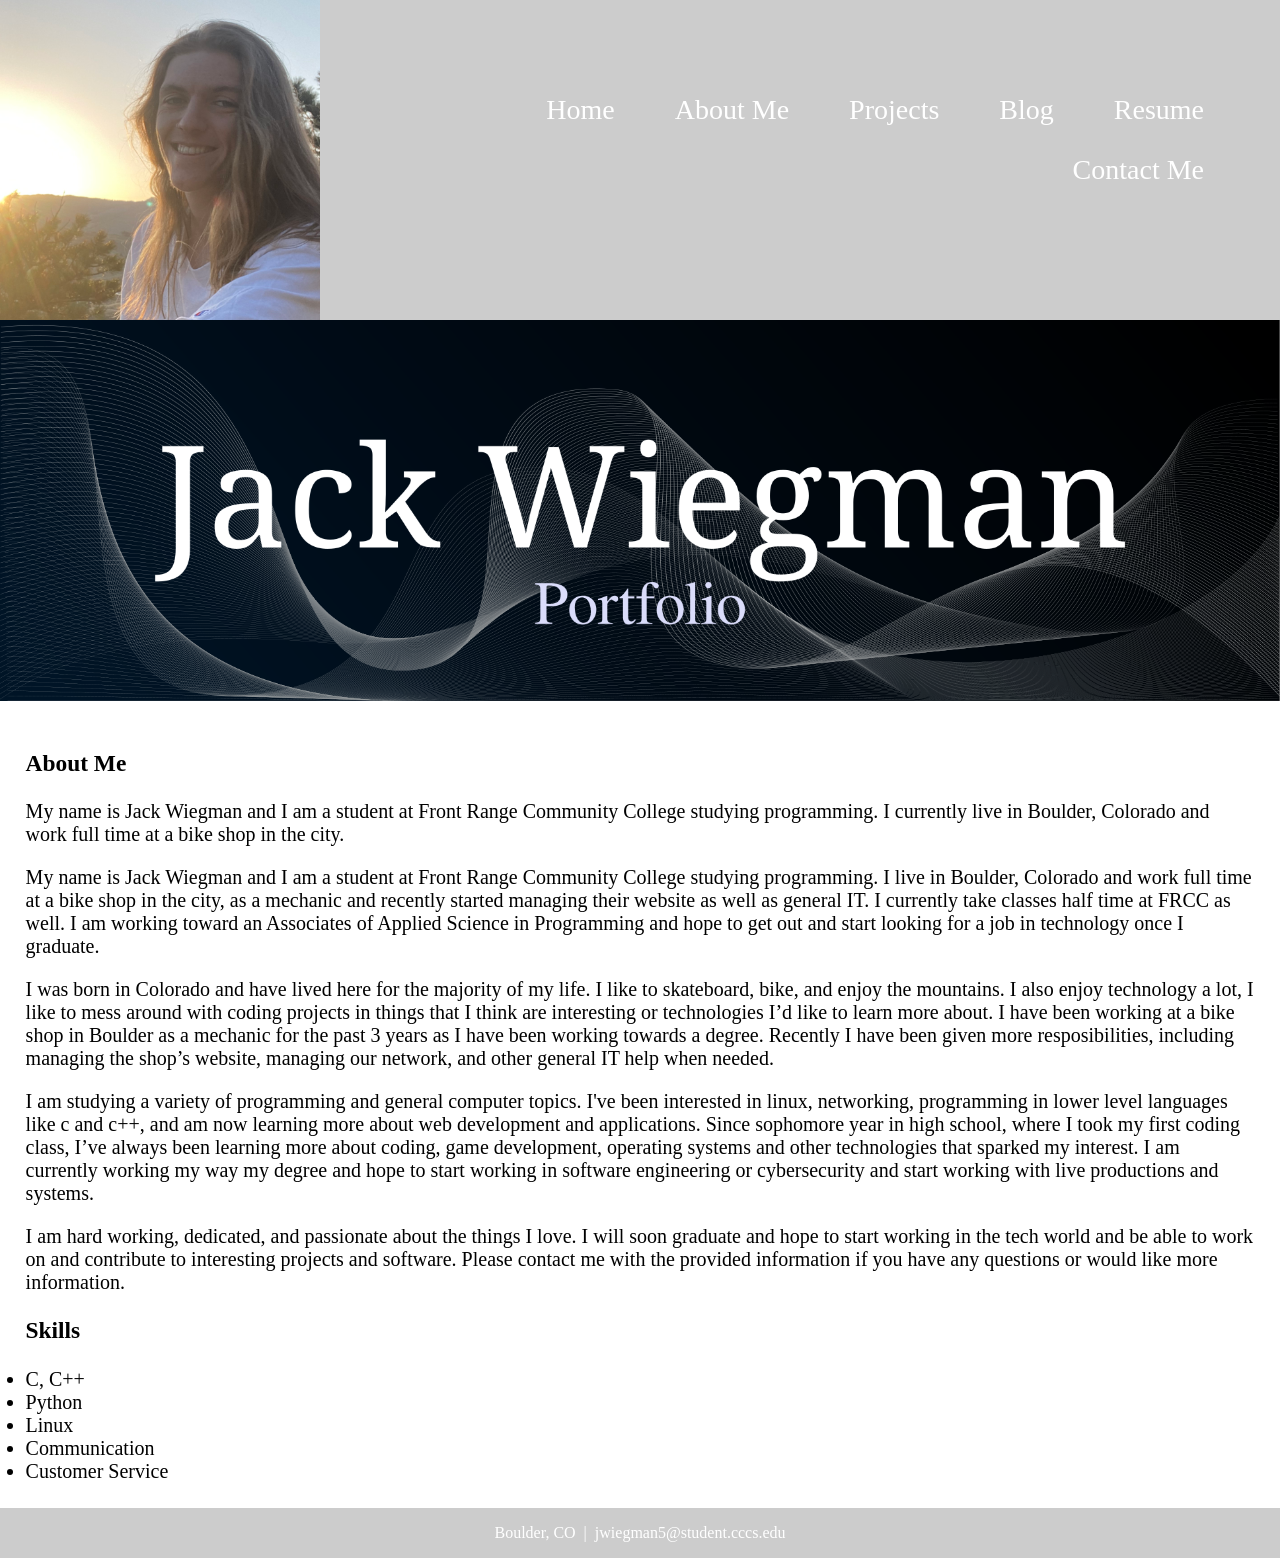
==== about.html @ 96d57775 "Initial commit - bringing website back to life" ====
<!doctype html>
<!--    
    Student Name: Jack Wiegman
    Project: Portfolio Website
    File Name: about.html
    Date: 2025-02-16
-->
<html lang="en">
    <head>
        <title>About</title>

        <meta charset="utf-8" />

        <link rel="stylesheet" href="styles/styles.css" />
    </head>

    <body>
        <header>
            <a href="index.html"
                ><img src="./images/jack-self-pic-header.png" alt="Picture of myself." />
            </a>
        </header>

        <nav>
            <ul>
                <li><a href="index.html">Home</a></li>
                <li><a href="about.html">About Me</a></li>
                <li><a href="projects.html">Projects</a></li>
                <li><a href="blog.html">Blog</a></li>
                <li><a href="resume.html">Resume</a></li>
                <li><a href="contact.html">Contact Me</a></li>
            </ul>
        </nav>

        <!-- Hero Image -->
        <div id="image">
            <img src="images/hero-image-banner.png" alt="Picture of myself" />
        </div>

        <main>
            <div id="Summary">
                <h3>About Me</h3>
                <p>
                    My name is Jack Wiegman and I am a student at Front Range Community College
                    studying programming. I currently live in Boulder, Colorado and work full time
                    at a bike shop in the city.
                </p>
                <p>
                    My name is Jack Wiegman and I am a student at Front Range Community College
                    studying programming. I live in Boulder, Colorado and work full time at a bike
                    shop in the city, as a mechanic and recently started managing their website as
                    well as general IT. I currently take classes half time at FRCC as well. I am
                    working toward an Associates of Applied Science in Programming and hope to get
                    out and start looking for a job in technology once I graduate.
                </p>
                <p>
                    I was born in Colorado and have lived here for the majority of my life. I like
                    to skateboard, bike, and enjoy the mountains. I also enjoy technology a lot, I
                    like to mess around with coding projects in things that I think are interesting
                    or technologies I’d like to learn more about. I have been working at a bike shop
                    in Boulder as a mechanic for the past 3 years as I have been working towards a
                    degree. Recently I have been given more resposibilities, including managing the
                    shop’s website, managing our network, and other general IT help when needed.
                </p>
                <p>
                    I am studying a variety of programming and general computer topics. I've been
                    interested in linux, networking, programming in lower level languages like c and
                    c++, and am now learning more about web development and applications. Since
                    sophomore year in high school, where I took my first coding class, I’ve always
                    been learning more about coding, game development, operating systems and other
                    technologies that sparked my interest. I am currently working my way my degree
                    and hope to start working in software engineering or cybersecurity and start
                    working with live productions and systems.
                </p>
                <p>
                    I am hard working, dedicated, and passionate about the things I love. I will
                    soon graduate and hope to start working in the tech world and be able to work on
                    and contribute to interesting projects and software. Please contact me with the
                    provided information if you have any questions or would like more information.
                </p>

                <h3>Skills</h3>
                <ul>
                    <li>C, C++</li>
                    <li>Python</li>
                    <li>Linux</li>
                    <li>Communication</li>
                    <li>Customer Service</li>
                </ul>
                <!--<dl>-->
                <!--    <dt>Student</dt>-->
                <!--    <dd>-->
                <!--        I am currently taking classes half time at FRCC while I am working. I am-->
                <!--        getting an Associate of Applie Science in Programming and hope to get out-->
                <!--        and start looking for a job once I graduate. I am studying a variety of-->
                <!--        programming and general computer topics. I've been interested in linux,-->
                <!--        networking, programming in lower level languages like c and c++, and am now-->
                <!--        learning more about web development and applications.-->
                <!--    </dd>-->
                <!--</dl>-->
            </div>
        </main>

        <footer>
            <p>
                Boulder, CO &nbsp;&#124;&nbsp;
                <a href="mailto:jwiegman5@student.cccs.edu">jwiegman5@student.cccs.edu</a>
            </p>
        </footer>
    </body>
</html>
---- styles/styles.css ----
/*  
* Author: Jack Wiegman
* Project: Portfolio Website
* File Name: styles.css
* Date: 2025-03-03
*/

/* CSS Reset */
body,
nav,
header,
main,
footer,
h1,
div,
img,
ul {
    margin: 0;
    padding: 0;
    border: 0;
}

/* Body and images */
body {
    background-color: #ccc;
}

img {
    max-width: 100%;
    display: block;
    clear: right;
}

header {
    width: 25%;
    float: left;
}

nav {
    width: 70%;
    float: right;
    margin: 5em 3em 0 0;
}

nav ul {
    list-style-type: none;
    margin: 0;
    text-align: right;
}

nav li {
    display: inline-block;
    font-size: 1.75em;
}

nav li a {
    display: block;
    color: #fff;
    text-align: center;
    padding: 0.5em 1em;
    text-decoration: none;
}

main {
    clear: left;
    background-color: #fff;
    padding: 2%;
    font-size: 1.25em;
}

.action {
    font-size: 1.35em;
    color: #666600;
    font-weight: bold;
}

.external-link {
    color: #666600;
    font-weight: bold;
    text-decoration: none;
}

#contact {
    text-align: center;
}

#contact a {
    color: #666600;
    text-decoration: none;
}

.map {
    border: 2px solid #000;
}

footer {
    font-size: 1em;
    text-align: center;
    color: #fff;
    padding: 0 1em;
}

footer p a {
    color: #fff;
    text-decoration: none;
}
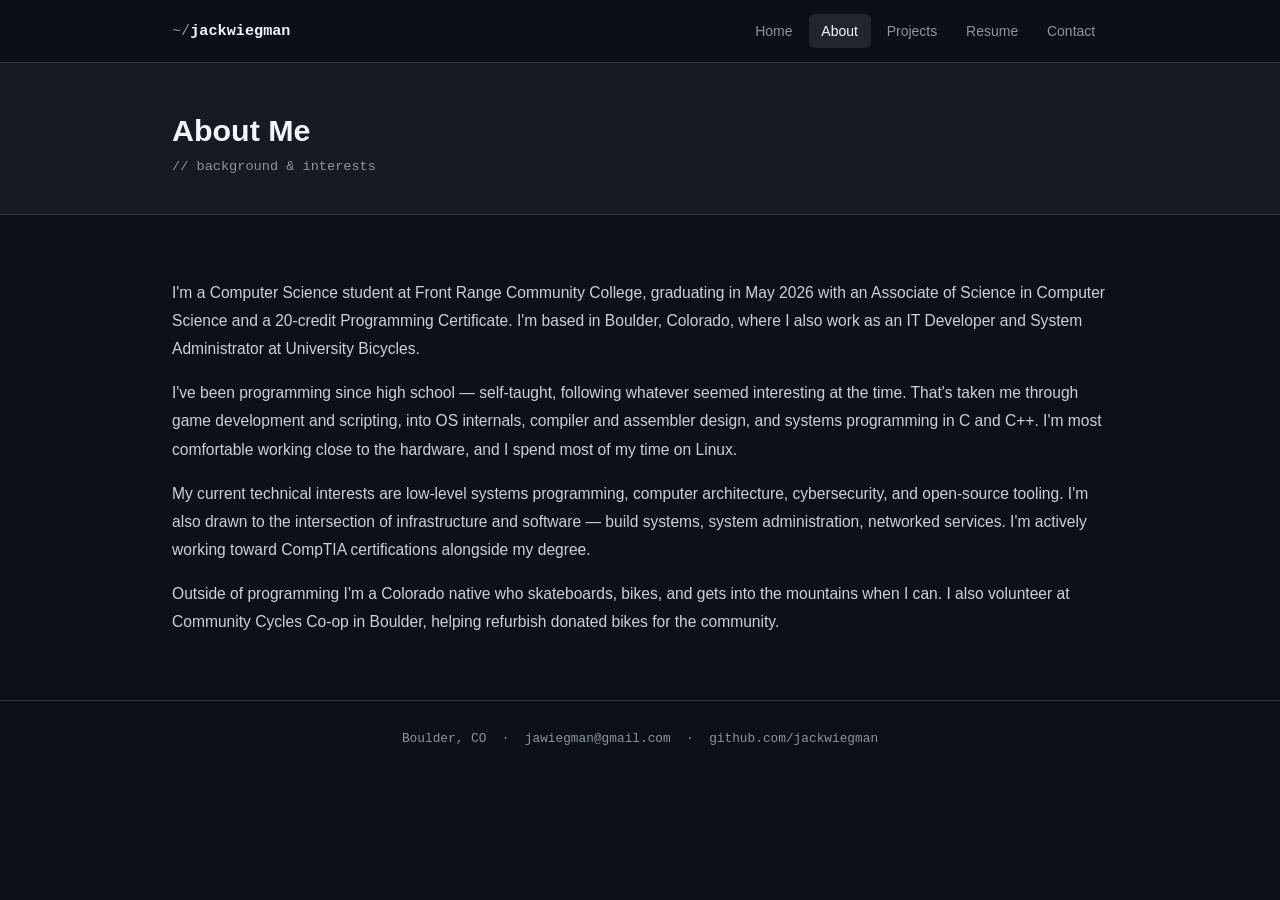
==== commit 9fe7ffa8: "Rebuild portfolio site with dark theme and updated content Complete rewrite of all pages and styles:" ====
--- a/about.html
+++ b/about.html
@@ -1,111 +1,75 @@
 <!doctype html>
-<!--    
-    Student Name: Jack Wiegman
-    Project: Portfolio Website
-    File Name: about.html
-    Date: 2025-02-16
--->
 <html lang="en">
     <head>
-        <title>About</title>
-
         <meta charset="utf-8" />
-
+        <meta name="viewport" content="width=device-width, initial-scale=1.0" />
+        <title>About — Jack Wiegman</title>
         <link rel="stylesheet" href="styles/styles.css" />
     </head>
+    <body>
 
-    <body>
-        <header>
-            <a href="index.html"
-                ><img src="./images/jack-self-pic-header.png" alt="Picture of myself." />
-            </a>
-        </header>
-
-        <nav>
-            <ul>
-                <li><a href="index.html">Home</a></li>
-                <li><a href="about.html">About Me</a></li>
-                <li><a href="projects.html">Projects</a></li>
-                <li><a href="blog.html">Blog</a></li>
-                <li><a href="resume.html">Resume</a></li>
-                <li><a href="contact.html">Contact Me</a></li>
-            </ul>
+        <nav class="navbar">
+            <div class="container">
+                <a href="index.html" class="nav-brand">jackwiegman</a>
+                <ul class="nav-links">
+                    <li><a href="index.html">Home</a></li>
+                    <li><a href="about.html" class="active">About</a></li>
+                    <li><a href="projects.html">Projects</a></li>
+                    <li><a href="resume.html">Resume</a></li>
+                    <li><a href="contact.html">Contact</a></li>
+                </ul>
+            </div>
         </nav>
 
-        <!-- Hero Image -->
-        <div id="image">
-            <img src="images/hero-image-banner.png" alt="Picture of myself" />
+        <div class="page-hero">
+            <div class="container">
+                <h1>About Me</h1>
+                <p>// background &amp; interests</p>
+            </div>
         </div>
 
-        <main>
-            <div id="Summary">
-                <h3>About Me</h3>
-                <p>
-                    My name is Jack Wiegman and I am a student at Front Range Community College
-                    studying programming. I currently live in Boulder, Colorado and work full time
-                    at a bike shop in the city.
-                </p>
-                <p>
-                    My name is Jack Wiegman and I am a student at Front Range Community College
-                    studying programming. I live in Boulder, Colorado and work full time at a bike
-                    shop in the city, as a mechanic and recently started managing their website as
-                    well as general IT. I currently take classes half time at FRCC as well. I am
-                    working toward an Associates of Applied Science in Programming and hope to get
-                    out and start looking for a job in technology once I graduate.
-                </p>
-                <p>
-                    I was born in Colorado and have lived here for the majority of my life. I like
-                    to skateboard, bike, and enjoy the mountains. I also enjoy technology a lot, I
-                    like to mess around with coding projects in things that I think are interesting
-                    or technologies I’d like to learn more about. I have been working at a bike shop
-                    in Boulder as a mechanic for the past 3 years as I have been working towards a
-                    degree. Recently I have been given more resposibilities, including managing the
-                    shop’s website, managing our network, and other general IT help when needed.
-                </p>
-                <p>
-                    I am studying a variety of programming and general computer topics. I've been
-                    interested in linux, networking, programming in lower level languages like c and
-                    c++, and am now learning more about web development and applications. Since
-                    sophomore year in high school, where I took my first coding class, I’ve always
-                    been learning more about coding, game development, operating systems and other
-                    technologies that sparked my interest. I am currently working my way my degree
-                    and hope to start working in software engineering or cybersecurity and start
-                    working with live productions and systems.
-                </p>
-                <p>
-                    I am hard working, dedicated, and passionate about the things I love. I will
-                    soon graduate and hope to start working in the tech world and be able to work on
-                    and contribute to interesting projects and software. Please contact me with the
-                    provided information if you have any questions or would like more information.
-                </p>
-
-                <h3>Skills</h3>
-                <ul>
-                    <li>C, C++</li>
-                    <li>Python</li>
-                    <li>Linux</li>
-                    <li>Communication</li>
-                    <li>Customer Service</li>
-                </ul>
-                <!--<dl>-->
-                <!--    <dt>Student</dt>-->
-                <!--    <dd>-->
-                <!--        I am currently taking classes half time at FRCC while I am working. I am-->
-                <!--        getting an Associate of Applie Science in Programming and hope to get out-->
-                <!--        and start looking for a job once I graduate. I am studying a variety of-->
-                <!--        programming and general computer topics. I've been interested in linux,-->
-                <!--        networking, programming in lower level languages like c and c++, and am now-->
-                <!--        learning more about web development and applications.-->
-                <!--    </dd>-->
-                <!--</dl>-->
+        <section>
+            <div class="container">
+                <div class="about-text">
+                    <p>
+                        I'm a Computer Science student at Front Range Community College, graduating in
+                        May 2026 with an Associate of Science in Computer Science and a 20-credit
+                        Programming Certificate. I'm based in Boulder, Colorado, where I also work as
+                        an IT Developer and System Administrator at University Bicycles.
+                    </p>
+                    <p>
+                        I've been programming since high school — self-taught, following whatever seemed
+                        interesting at the time. That's taken me through game development and scripting,
+                        into OS internals, compiler and assembler design, and systems programming in C
+                        and C++. I'm most comfortable working close to the hardware, and I spend most
+                        of my time on Linux.
+                    </p>
+                    <p>
+                        My current technical interests are low-level systems programming, computer
+                        architecture, cybersecurity, and open-source tooling. I'm also drawn to the
+                        intersection of infrastructure and software — build systems, system
+                        administration, networked services. I'm actively working toward CompTIA
+                        certifications alongside my degree.
+                    </p>
+                    <p>
+                        Outside of programming I'm a Colorado native who skateboards, bikes, and gets
+                        into the mountains when I can. I also volunteer at Community Cycles Co-op in
+                        Boulder, helping refurbish donated bikes for the community.
+                    </p>
+                </div>
             </div>
-        </main>
+        </section>
 
         <footer>
-            <p>
-                Boulder, CO &nbsp;&#124;&nbsp;
-                <a href="mailto:jwiegman5@student.cccs.edu">jwiegman5@student.cccs.edu</a>
-            </p>
+            <div class="container">
+                <p>
+                    Boulder, CO &nbsp;·&nbsp;
+                    <a href="mailto:jawiegman@gmail.com">jawiegman@gmail.com</a>
+                    &nbsp;·&nbsp;
+                    <a href="https://github.com/jackwiegman" target="_blank" rel="noopener">github.com/jackwiegman</a>
+                </p>
+            </div>
         </footer>
+
     </body>
 </html>
--- a/styles/styles.css
+++ b/styles/styles.css
@@ -1,106 +1,668 @@
-/*  
-* Author: Jack Wiegman
-* Project: Portfolio Website
-* File Name: styles.css
-* Date: 2025-03-03
-*/
-
-/* CSS Reset */
-body,
-nav,
-header,
-main,
-footer,
-h1,
-div,
-img,
-ul {
+/* ===== VARIABLES & RESET ===== */
+*, *::before, *::after {
+    box-sizing: border-box;
     margin: 0;
     padding: 0;
-    border: 0;
-}
-
-/* Body and images */
+}
+
+:root {
+    --bg:           #0d1117;
+    --bg-secondary: #161b22;
+    --bg-card:      #21262d;
+    --border:       #30363d;
+    --text:         #c9d1d9;
+    --text-muted:   #8b949e;
+    --heading:      #f0f6fc;
+    --accent:       #58a6ff;
+    --accent-dim:   #1f6feb;
+    --green:        #3fb950;
+    --tag-bg:       rgba(88, 166, 255, 0.1);
+    --tag-text:     #79c0ff;
+    --tag-border:   rgba(88, 166, 255, 0.15);
+    --max-width:    1000px;
+    --radius:       6px;
+    --font-sans: -apple-system, BlinkMacSystemFont, 'Segoe UI', Roboto, Oxygen, Ubuntu, sans-serif;
+    --font-mono: 'JetBrains Mono', 'Fira Code', 'Cascadia Code', 'Consolas', 'Liberation Mono', monospace;
+}
+
 body {
-    background-color: #ccc;
+    background-color: var(--bg);
+    color: var(--text);
+    font-family: var(--font-sans);
+    line-height: 1.6;
 }
 
 img {
     max-width: 100%;
     display: block;
-    clear: right;
-}
-
-header {
-    width: 25%;
-    float: left;
-}
-
-nav {
-    width: 70%;
-    float: right;
-    margin: 5em 3em 0 0;
-}
-
-nav ul {
-    list-style-type: none;
-    margin: 0;
-    text-align: right;
-}
-
-nav li {
+}
+
+a {
+    color: var(--accent);
+    text-decoration: none;
+}
+
+a:hover {
+    text-decoration: underline;
+}
+
+h1, h2, h3, h4, h5, h6 {
+    color: var(--heading);
+    line-height: 1.3;
+}
+
+ul {
+    list-style: none;
+}
+
+/* ===== LAYOUT ===== */
+.container {
+    max-width: var(--max-width);
+    margin: 0 auto;
+    padding: 0 2rem;
+}
+
+section {
+    padding: 4rem 0;
+}
+
+/* ===== NAVBAR ===== */
+.navbar {
+    position: sticky;
+    top: 0;
+    z-index: 100;
+    background-color: rgba(13, 17, 23, 0.92);
+    border-bottom: 1px solid var(--border);
+    backdrop-filter: blur(8px);
+    -webkit-backdrop-filter: blur(8px);
+}
+
+.navbar .container {
+    display: flex;
+    align-items: center;
+    justify-content: space-between;
+    padding-top: 0.9rem;
+    padding-bottom: 0.9rem;
+}
+
+.nav-brand {
+    font-family: var(--font-mono);
+    font-size: 0.95rem;
+    color: var(--heading);
+    font-weight: 600;
+    text-decoration: none;
+}
+
+.nav-brand::before {
+    content: '~/';
+    color: var(--text-muted);
+    font-weight: 400;
+}
+
+.nav-brand:hover {
+    color: var(--accent);
+    text-decoration: none;
+}
+
+.nav-links {
+    display: flex;
+    gap: 0.2rem;
+}
+
+.nav-links a {
+    display: block;
+    padding: 0.35rem 0.8rem;
+    color: var(--text-muted);
+    text-decoration: none;
+    border-radius: var(--radius);
+    font-size: 0.875rem;
+    transition: color 0.15s, background-color 0.15s;
+}
+
+.nav-links a:hover,
+.nav-links a.active {
+    color: var(--heading);
+    background-color: var(--bg-card);
+    text-decoration: none;
+}
+
+/* ===== BUTTONS ===== */
+.btn {
     display: inline-block;
-    font-size: 1.75em;
-}
-
-nav li a {
-    display: block;
+    padding: 0.55rem 1.2rem;
+    border-radius: var(--radius);
+    font-size: 0.875rem;
+    font-weight: 500;
+    text-decoration: none;
+    transition: background-color 0.15s, border-color 0.15s, color 0.15s;
+    border: 1px solid transparent;
+    cursor: pointer;
+}
+
+.btn:hover {
+    text-decoration: none;
+}
+
+.btn-primary {
+    background-color: var(--accent-dim);
     color: #fff;
+    border-color: var(--accent-dim);
+}
+
+.btn-primary:hover {
+    background-color: #388bfd;
+    border-color: #388bfd;
+    color: #fff;
+}
+
+.btn-secondary {
+    background-color: var(--bg-card);
+    color: var(--text);
+    border-color: var(--border);
+}
+
+.btn-secondary:hover {
+    border-color: var(--text-muted);
+    color: var(--heading);
+}
+
+.btn-ghost {
+    background-color: transparent;
+    color: var(--text-muted);
+    border-color: var(--border);
+}
+
+.btn-ghost:hover {
+    color: var(--heading);
+    border-color: var(--text-muted);
+}
+
+/* ===== SECTION TITLE ===== */
+.section-title {
+    font-size: 1.35rem;
+    font-weight: 600;
+    margin-bottom: 2rem;
+    padding-bottom: 0.75rem;
+    border-bottom: 1px solid var(--border);
+    color: var(--heading);
+}
+
+/* ===== TAGS ===== */
+.tag {
+    display: inline-block;
+    padding: 0.2rem 0.6rem;
+    border-radius: 20px;
+    background-color: var(--tag-bg);
+    color: var(--tag-text);
+    font-size: 0.78rem;
+    font-family: var(--font-mono);
+    border: 1px solid var(--tag-border);
+}
+
+/* ===== HERO ===== */
+.hero {
+    padding: 6rem 0 5rem;
+    background: linear-gradient(180deg, var(--bg-secondary) 0%, var(--bg) 100%);
+    border-bottom: 1px solid var(--border);
+}
+
+.hero-greeting {
+    font-family: var(--font-mono);
+    color: var(--green);
+    font-size: 0.95rem;
+    margin-bottom: 0.75rem;
+}
+
+.hero-greeting::before {
+    content: '$ ';
+    color: var(--text-muted);
+}
+
+.hero-name {
+    font-size: clamp(2.5rem, 6vw, 3.75rem);
+    font-weight: 700;
+    color: var(--heading);
+    margin-bottom: 0.5rem;
+    letter-spacing: -0.02em;
+}
+
+.hero-title {
+    font-family: var(--font-mono);
+    font-size: 1rem;
+    color: var(--accent);
+    margin-bottom: 1.5rem;
+}
+
+.hero-title::before {
+    content: '> ';
+    color: var(--text-muted);
+}
+
+.hero-summary {
+    max-width: 560px;
+    color: var(--text);
+    font-size: 1rem;
+    margin-bottom: 2rem;
+    line-height: 1.75;
+}
+
+.hero-actions {
+    display: flex;
+    gap: 0.75rem;
+    flex-wrap: wrap;
+}
+
+/* ===== SKILLS SECTION ===== */
+.skills-section {
+    background-color: var(--bg-secondary);
+    border-bottom: 1px solid var(--border);
+}
+
+.skills-grid {
+    display: flex;
+    flex-direction: column;
+    gap: 1.1rem;
+}
+
+.skill-group {
+    display: flex;
+    align-items: flex-start;
+    gap: 1.25rem;
+}
+
+.skill-label {
+    font-family: var(--font-mono);
+    font-size: 0.72rem;
+    color: var(--text-muted);
+    min-width: 85px;
+    padding-top: 0.28rem;
+    text-transform: uppercase;
+    letter-spacing: 0.06em;
+    flex-shrink: 0;
+}
+
+.skill-tags {
+    display: flex;
+    flex-wrap: wrap;
+    gap: 0.45rem;
+}
+
+/* ===== PROJECT CARDS ===== */
+.projects-grid {
+    display: grid;
+    grid-template-columns: repeat(auto-fit, minmax(280px, 1fr));
+    gap: 1rem;
+    margin-bottom: 2rem;
+}
+
+.project-card {
+    background-color: var(--bg-card);
+    border: 1px solid var(--border);
+    border-radius: var(--radius);
+    padding: 1.4rem;
+    display: flex;
+    flex-direction: column;
+    gap: 0.75rem;
+    transition: border-color 0.15s;
+}
+
+.project-card:hover {
+    border-color: var(--text-muted);
+}
+
+.project-card-header {
+    display: flex;
+    justify-content: space-between;
+    align-items: flex-start;
+    gap: 0.75rem;
+}
+
+.project-name {
+    font-size: 0.95rem;
+    font-weight: 600;
+    color: var(--heading);
+}
+
+.project-link {
+    color: var(--text-muted);
+    font-size: 0.78rem;
+    font-family: var(--font-mono);
+    white-space: nowrap;
+    flex-shrink: 0;
+    text-decoration: none;
+}
+
+.project-link:hover {
+    color: var(--accent);
+    text-decoration: none;
+}
+
+.project-desc {
+    color: var(--text);
+    font-size: 0.875rem;
+    line-height: 1.65;
+    flex: 1;
+}
+
+.project-tags {
+    display: flex;
+    flex-wrap: wrap;
+    gap: 0.4rem;
+}
+
+.project-tags .tag {
+    font-size: 0.72rem;
+    padding: 0.15rem 0.5rem;
+}
+
+.projects-cta {
     text-align: center;
-    padding: 0.5em 1em;
-    text-decoration: none;
-}
-
-main {
-    clear: left;
-    background-color: #fff;
-    padding: 2%;
-    font-size: 1.25em;
-}
-
-.action {
-    font-size: 1.35em;
-    color: #666600;
-    font-weight: bold;
-}
-
-.external-link {
-    color: #666600;
-    font-weight: bold;
-    text-decoration: none;
-}
-
-#contact {
+}
+
+/* ===== PAGE HERO (inner pages) ===== */
+.page-hero {
+    padding: 3rem 0 2.25rem;
+    background-color: var(--bg-secondary);
+    border-bottom: 1px solid var(--border);
+}
+
+.page-hero h1 {
+    font-size: 1.9rem;
+    font-weight: 700;
+    margin-bottom: 0.35rem;
+}
+
+.page-hero p {
+    color: var(--text-muted);
+    font-family: var(--font-mono);
+    font-size: 0.85rem;
+}
+
+/* ===== ABOUT ===== */
+.about-text p {
+    margin-bottom: 1rem;
+    line-height: 1.8;
+    font-size: 0.975rem;
+}
+
+.about-text p:last-child {
+    margin-bottom: 0;
+}
+
+/* ===== RESUME ===== */
+.resume-header {
+    display: flex;
+    align-items: center;
+    gap: 2rem;
+    padding: 1.75rem 2rem;
+    background-color: var(--bg-card);
+    border: 1px solid var(--border);
+    border-radius: var(--radius);
+    margin-bottom: 2.5rem;
+}
+
+.resume-photo {
+    width: 110px;
+    height: 110px;
+    border-radius: 50%;
+    object-fit: cover;
+    object-position: top;
+    border: 2px solid var(--border);
+    flex-shrink: 0;
+}
+
+.resume-header-info h1 {
+    font-size: 1.6rem;
+    margin-bottom: 0.2rem;
+}
+
+.resume-header-title {
+    font-family: var(--font-mono);
+    color: var(--accent);
+    font-size: 0.875rem;
+    margin-bottom: 0.75rem;
+}
+
+.resume-contact-line {
+    display: flex;
+    flex-wrap: wrap;
+    gap: 0.35rem 1.25rem;
+    font-size: 0.82rem;
+    color: var(--text-muted);
+    margin-bottom: 1rem;
+}
+
+.resume-contact-line a {
+    color: var(--text-muted);
+    text-decoration: none;
+}
+
+.resume-contact-line a:hover {
+    color: var(--accent);
+}
+
+.resume-body {
+    display: flex;
+    flex-direction: column;
+    gap: 2.25rem;
+}
+
+.resume-section h2 {
+    font-size: 0.72rem;
+    font-weight: 600;
+    text-transform: uppercase;
+    letter-spacing: 0.1em;
+    color: var(--text-muted);
+    font-family: var(--font-mono);
+    margin-bottom: 1rem;
+    padding-bottom: 0.5rem;
+    border-bottom: 1px solid var(--border);
+}
+
+.resume-section > p {
+    color: var(--text);
+    font-size: 0.9rem;
+    line-height: 1.75;
+}
+
+.resume-entry {
+    margin-bottom: 1.5rem;
+}
+
+.resume-entry:last-child {
+    margin-bottom: 0;
+}
+
+.resume-entry-header {
+    display: flex;
+    justify-content: space-between;
+    align-items: baseline;
+    gap: 1rem;
+    margin-bottom: 0.2rem;
+    flex-wrap: wrap;
+}
+
+.resume-entry-title {
+    font-weight: 600;
+    color: var(--heading);
+    font-size: 0.95rem;
+}
+
+.resume-entry-meta {
+    color: var(--text-muted);
+    font-size: 0.8rem;
+    font-family: var(--font-mono);
+    white-space: nowrap;
+}
+
+.resume-entry-meta a {
+    color: var(--text-muted);
+    text-decoration: none;
+}
+
+.resume-entry-meta a:hover {
+    color: var(--accent);
+}
+
+.resume-entry-org {
+    color: var(--text-muted);
+    font-size: 0.85rem;
+    margin-bottom: 0.5rem;
+}
+
+.resume-section ul {
+    padding-left: 1.1rem;
+    list-style: disc;
+    display: flex;
+    flex-direction: column;
+    gap: 0.3rem;
+    margin-top: 0.4rem;
+}
+
+.resume-section ul li {
+    font-size: 0.875rem;
+    color: var(--text);
+    line-height: 1.55;
+}
+
+.skills-table {
+    display: flex;
+    flex-direction: column;
+    gap: 0.6rem;
+}
+
+.skills-row {
+    display: grid;
+    grid-template-columns: 100px 1fr;
+    gap: 1rem;
+    font-size: 0.875rem;
+}
+
+.skills-row-label {
+    font-weight: 600;
+    color: var(--heading);
+}
+
+.skills-row-value {
+    color: var(--text);
+}
+
+/* ===== CONTACT ===== */
+.contact-grid {
+    display: grid;
+    grid-template-columns: repeat(auto-fit, minmax(210px, 1fr));
+    gap: 1rem;
+    margin-bottom: 2rem;
+}
+
+.contact-card {
+    background-color: var(--bg-card);
+    border: 1px solid var(--border);
+    border-radius: var(--radius);
+    padding: 1.4rem;
+    transition: border-color 0.15s;
+}
+
+.contact-card:hover {
+    border-color: var(--text-muted);
+}
+
+.contact-card-label {
+    font-family: var(--font-mono);
+    font-size: 0.7rem;
+    text-transform: uppercase;
+    letter-spacing: 0.08em;
+    color: var(--text-muted);
+    margin-bottom: 0.4rem;
+}
+
+.contact-card-value {
+    font-size: 0.925rem;
+    color: var(--heading);
+}
+
+.contact-card-value a {
+    color: var(--heading);
+    text-decoration: none;
+}
+
+.contact-card-value a:hover {
+    color: var(--accent);
+}
+
+/* ===== FOOTER ===== */
+footer {
+    border-top: 1px solid var(--border);
+    padding: 1.75rem 0;
     text-align: center;
 }
 
-#contact a {
-    color: #666600;
-    text-decoration: none;
-}
-
-.map {
-    border: 2px solid #000;
-}
-
-footer {
-    font-size: 1em;
-    text-align: center;
-    color: #fff;
-    padding: 0 1em;
-}
-
-footer p a {
-    color: #fff;
-    text-decoration: none;
-}
+footer p {
+    color: var(--text-muted);
+    font-size: 0.8rem;
+    font-family: var(--font-mono);
+}
+
+footer a {
+    color: var(--text-muted);
+    text-decoration: none;
+}
+
+footer a:hover {
+    color: var(--accent);
+}
+
+/* ===== RESPONSIVE ===== */
+@media (max-width: 640px) {
+    .hero {
+        padding: 4rem 0 3rem;
+    }
+
+    .nav-brand {
+        font-size: 0.85rem;
+    }
+
+    .nav-links a {
+        padding: 0.35rem 0.5rem;
+        font-size: 0.8rem;
+    }
+
+    .skill-group {
+        flex-direction: column;
+        gap: 0.4rem;
+    }
+
+    .skill-label {
+        min-width: unset;
+        padding-top: 0;
+    }
+
+    .resume-header {
+        flex-direction: column;
+        text-align: center;
+        gap: 1.25rem;
+    }
+
+    .resume-contact-line {
+        justify-content: center;
+    }
+
+    .resume-entry-header {
+        flex-direction: column;
+        gap: 0.15rem;
+    }
+
+    .resume-entry-meta {
+        white-space: normal;
+    }
+
+    .skills-row {
+        grid-template-columns: 1fr;
+        gap: 0.15rem;
+    }
+
+    .skills-row-label {
+        color: var(--text-muted);
+        font-size: 0.8rem;
+    }
+}
